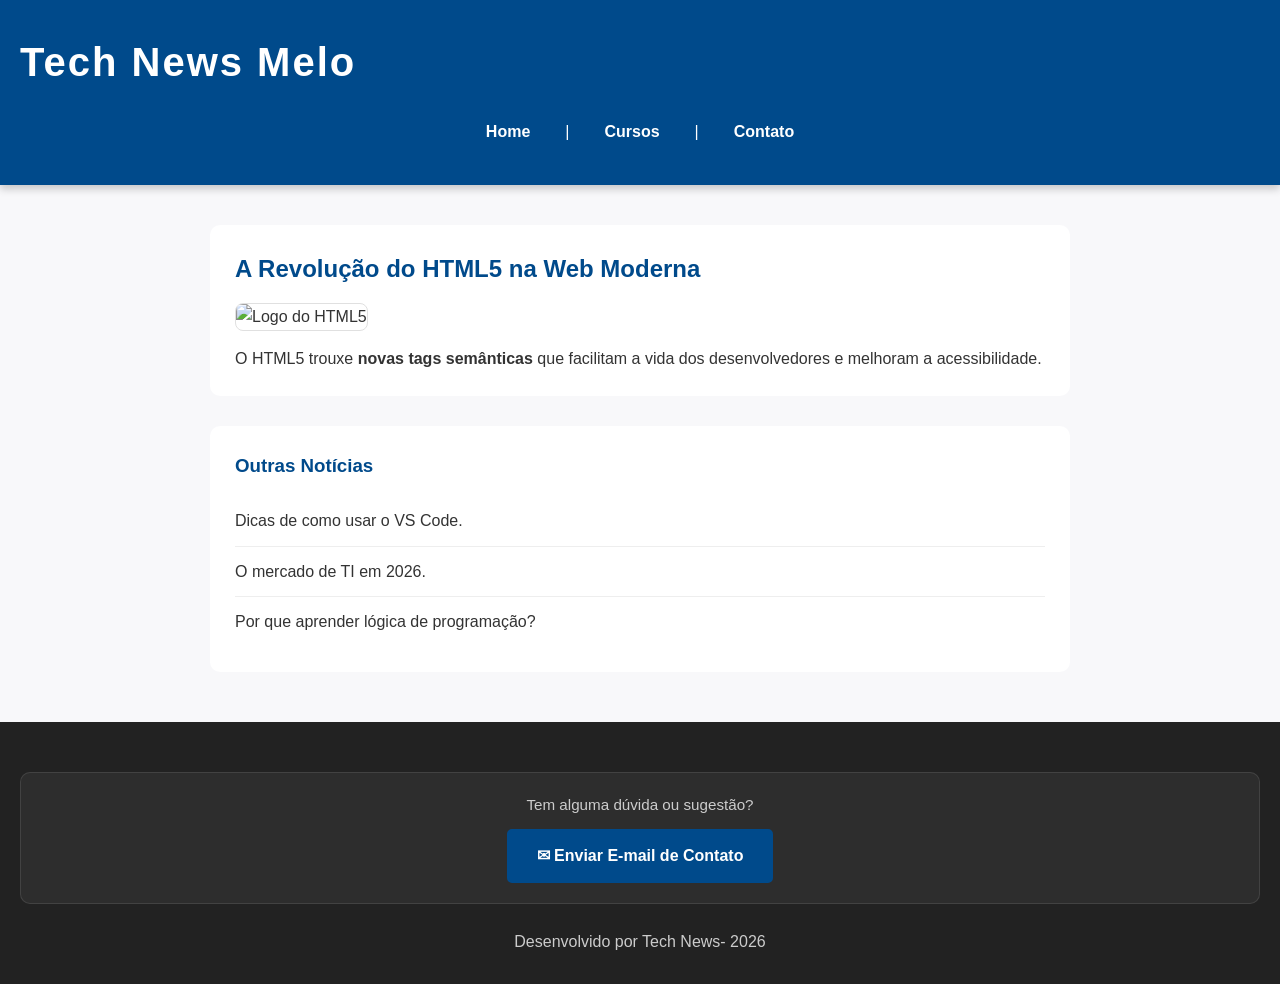
==== primeiros_passos_html/Atividade Aula 6/index.html @ 0657b5bd "Atividade Aula6" ====
<!DOCTYPE html>
<html lang="pt-br">
<head>
    <meta charset="UTF-8">
    <link rel="stylesheet" href="style.css">
    <title>Portal de Notícias Técnico</title>
</head>


    <header>
        <h1>Tech News Melo</h1>
        <nav>
            <a href="home.html">Home</a> | 
            <a href="cursos.html">Cursos</a> | 
            <a href="contato.html">Contato</a>
        </nav>
    </header>

    <main>
        <article>
            <h2>A Revolução do HTML5 na Web Moderna</h2>
            <img src="https://via.placeholder.com/150" alt="Logo do HTML5">
            <p>O HTML5 trouxe <strong>novas tags semânticas</strong> que facilitam a vida dos desenvolvedores e melhoram a acessibilidade.</p>
        </article>

        <section>
            <h3>Outras Notícias</h3>
            <ul>
                <li>Dicas de como usar o VS Code.</li>
                <li>O mercado de TI em 2026.</li>
                <li>Por que aprender lógica de programação?</li>
            </ul>
        </section>
    </main>

    <footer>
        <hr>

        <!-- Menu de Contato via mailto -->
        <nav class="contact-nav" aria-label="Menu de contato">
            <p>Tem alguma dúvida ou sugestão?</p>
            <a href="mailto:contato@escola.com?subject=Dúvida%20sobre%20o%20Portal%20Tech%20News&body=Olá%2C%20gostaria%20de%20saber%20mais%20sobre..."
               aria-label="Enviar e-mail de contato"
               class="contact-nav__btn">
               ✉ Enviar E-mail de Contato
            </a>
        </nav>

        <p>Desenvolvido por Tech News- 2026</p>
    </footer>


</html>
---- primeiros_passos_html/Atividade Aula 6/style.css ----
/* VARIAVEIS GLOBAIS */
:root {
    --cor-primaria: #004A8B;
    --cor-destaque: #ffcc00;
    --cor-texto-claro: #ffffff;
    --cor-texto-escuro: #333333;
    --cor-fundo: rgb(248, 248, 250);
    --cor-rodape: #222222;
    --cor-rodape-texto: #cccccc;
    --fonte-principal: 'Segoe UI', Arial, Helvetica, sans-serif;
    --borda-raio: 5px;
}

* {
    margin: 0;
    padding: 0;
    box-sizing: border-box;
}

/* Estilos gerais da pagina */
body {
    font-family: var(--fonte-principal);
    background-color: var(--cor-fundo);
    color: var(--cor-texto-escuro);
    line-height: 1.6;
}

/* CABECALHO (HEADER) */
header {
    background-color: var(--cor-primaria);
    color: var(--cor-texto-claro);
    padding: 30px 20px;
    box-shadow: 0px 4px 8px rgba(0, 0, 0, 0.2);
}

header h1 {
    margin-bottom: 15px;
    font-size: 2.5rem;
    letter-spacing: 2px;
}

/* NAVEGACAO */
nav {
    display: flex;
    justify-content: center;
    align-items: center;
    gap: 15px;
}

nav a {
    color: var(--cor-texto-claro);
    text-decoration: none;
    font-weight: bold;
    padding: 10px 20px;
    border-radius: var(--borda-raio);
    transition: all 0.3s ease-in-out;
}

nav a:hover {
    background-color: var(--cor-destaque);
    color: var(--cor-primaria);
    transform: translateY(-3px);
}

/* CONTEUDO PRINCIPAL */
main {
    max-width: 900px;
    margin: 40px auto;
    padding: 0 20px;
}

/* ARTIGOS e SECOES */
article, section {
    background-color: #ffffff;
    padding: 25px;
    border-radius: 10px;
    margin-bottom: 30px;
}

article h2, section h3 {
    color: var(--cor-primaria);
    margin-bottom: 15px;
}

article img {
    max-width: 100%;
    height: auto;
    border-radius: 8px;
    margin-bottom: 15px;
    border: 1px solid #e0e0e0;
}

/* LISTAS - OUTRAS NOTICIAS */
section ul {
    list-style: none;
}

section ul li {
    padding: 12px 0;
    border-bottom: 1px solid #eeeeee;
}

section ul li:last-child {
    border-bottom: none;
}

/* RODAPE */
footer {
    background-color: var(--cor-rodape);
    color: var(--cor-rodape-texto);
    text-align: center;
    padding: 30px 20px;
    margin-top: 50px;
}

footer hr {
    border: none;
    margin-bottom: 20px;
}

footer a {
    color: var(--cor-destaque);
    text-decoration: none;
    font-weight: bold;
}

footer a:hover {
    text-decoration: underline;
}

/* MENU DE CONTATO (contact-nav) */
.contact-nav {
    display: flex;
    flex-direction: column;
    align-items: center;
    gap: 12px;
    margin-bottom: 25px;
    padding: 20px;
    border: 1px solid rgba(255, 255, 255, 0.1);
    border-radius: 10px;
    background-color: rgba(255, 255, 255, 0.05);
}

.contact-nav p {
    color: var(--cor-rodape-texto);
    font-size: 0.95rem;
}

.contact-nav__btn {
    display: inline-block;
    background-color: var(--cor-primaria);
    color: var(--cor-texto-claro) !important;
    text-decoration: none !important;
    font-weight: bold;
    padding: 12px 28px;
    border-radius: var(--borda-raio);
    font-size: 1rem;
    transition: all 0.3s ease-in-out;
    border: 2px solid var(--cor-primaria);
}

.contact-nav__btn:hover {
    background-color: var(--cor-destaque);
    color: var(--cor-primaria) !important;
    border-color: var(--cor-destaque);
    transform: translateY(-3px);
    text-decoration: none !important;
}

/* Estado :active e :focus para feedback de clique */
.contact-nav__btn:active {
    transform: translateY(1px);
    background-color: #ffaa00;
    box-shadow: 0 0 0 3px rgba(255, 204, 0, 0.4);
}

.contact-nav__btn:focus {
    outline: none;
    box-shadow: 0 0 0 3px rgba(255, 204, 0, 0.6);
}
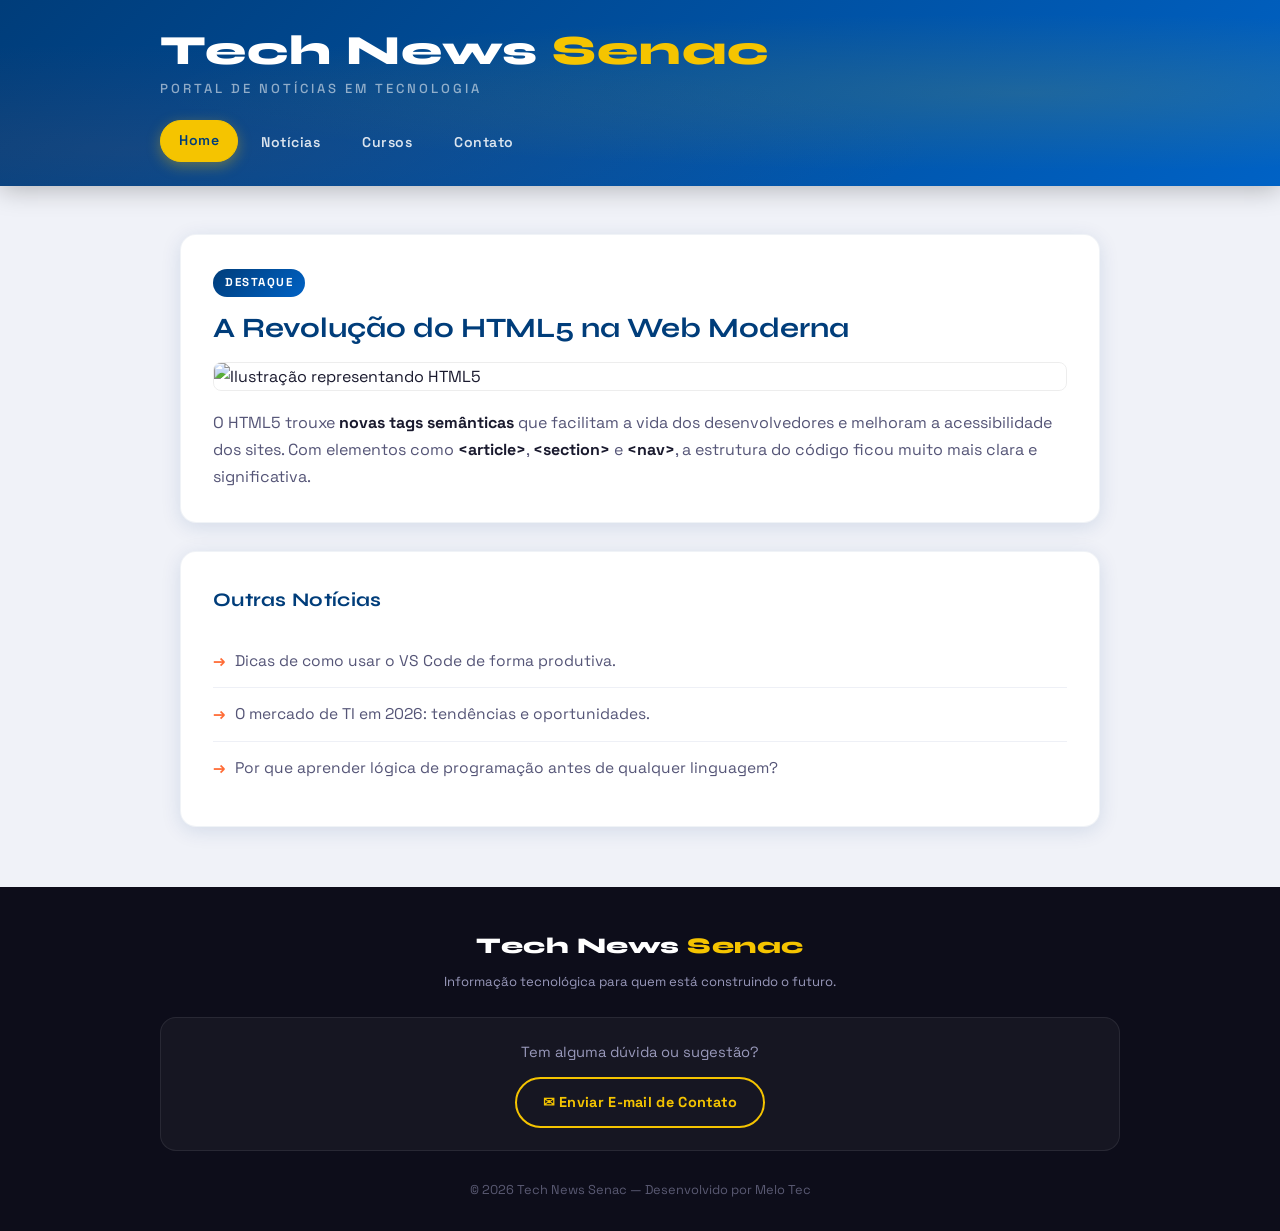
==== commit 311d11d3: "site atualizado" ====
--- a/primeiros_passos_html/Atividade Aula 6/index.html
+++ b/primeiros_passos_html/Atividade Aula 6/index.html
@@ -2,52 +2,58 @@
 <html lang="pt-br">
 <head>
     <meta charset="UTF-8">
+    <meta name="viewport" content="width=device-width, initial-scale=1.0">
     <link rel="stylesheet" href="style.css">
-    <title>Portal de Notícias Técnico</title>
+    <title>Home — Tech News Senac</title>
 </head>
-
+<body>
 
     <header>
-        <h1>Tech News Melo</h1>
-        <nav>
-            <a href="home.html">Home</a> | 
-            <a href="cursos.html">Cursos</a> | 
-            <a href="contato.html">Contato</a>
-        </nav>
+        <div class="header-inner">
+            <h1>Tech News <span>Senac</span></h1>
+            <p class="header-tagline">Portal de Notícias em Tecnologia</p>
+            <nav>
+                <a href="index.html" class="active">Home</a>
+                <a href="noticias.html">Notícias</a>
+                <a href="cursos.html">Cursos</a>
+                <a href="contato.html">Contato</a>
+            </nav>
+        </div>
     </header>
 
     <main>
         <article>
+            <span class="tag">Destaque</span>
             <h2>A Revolução do HTML5 na Web Moderna</h2>
-            <img src="https://via.placeholder.com/150" alt="Logo do HTML5">
-            <p>O HTML5 trouxe <strong>novas tags semânticas</strong> que facilitam a vida dos desenvolvedores e melhoram a acessibilidade.</p>
+            <img src="https://via.placeholder.com/860x320" alt="Ilustração representando HTML5">
+            <p>O HTML5 trouxe <strong>novas tags semânticas</strong> que facilitam a vida dos desenvolvedores e melhoram a acessibilidade dos sites. Com elementos como <strong>&lt;article&gt;</strong>, <strong>&lt;section&gt;</strong> e <strong>&lt;nav&gt;</strong>, a estrutura do código ficou muito mais clara e significativa.</p>
         </article>
 
         <section>
             <h3>Outras Notícias</h3>
             <ul>
-                <li>Dicas de como usar o VS Code.</li>
-                <li>O mercado de TI em 2026.</li>
-                <li>Por que aprender lógica de programação?</li>
+                <li>Dicas de como usar o VS Code de forma produtiva.</li>
+                <li>O mercado de TI em 2026: tendências e oportunidades.</li>
+                <li>Por que aprender lógica de programação antes de qualquer linguagem?</li>
             </ul>
         </section>
     </main>
 
     <footer>
-        <hr>
-
-        <!-- Menu de Contato via mailto -->
-        <nav class="contact-nav" aria-label="Menu de contato">
-            <p>Tem alguma dúvida ou sugestão?</p>
-            <a href="mailto:contato@escola.com?subject=Dúvida%20sobre%20o%20Portal%20Tech%20News&body=Olá%2C%20gostaria%20de%20saber%20mais%20sobre..."
-               aria-label="Enviar e-mail de contato"
-               class="contact-nav__btn">
-               ✉ Enviar E-mail de Contato
-            </a>
-        </nav>
-
-        <p>Desenvolvido por Tech News- 2026</p>
+        <div class="footer-inner">
+            <p class="footer-brand">Tech News <span>Senac</span></p>
+            <p class="footer-desc">Informação tecnológica para quem está construindo o futuro.</p>
+            <nav class="contact-nav" aria-label="Menu de contato">
+                <p>Tem alguma dúvida ou sugestão?</p>
+                <a href="mailto:contato@escola.com?subject=Dúvida%20sobre%20o%20Portal%20Tech%20News&body=Olá%2C%20gostaria%20de%20saber%20mais%20sobre..."
+                   aria-label="Enviar e-mail de contato"
+                   class="contact-nav__btn">
+                   ✉ Enviar E-mail de Contato
+                </a>
+            </nav>
+            <p class="footer-copy">© 2026 Tech News Senac — Desenvolvido por Melo Tec</p>
+        </div>
     </footer>
 
-
-</html>+</body>
+</html>
--- a/primeiros_passos_html/Atividade Aula 6/style.css
+++ b/primeiros_passos_html/Atividade Aula 6/style.css
@@ -1,131 +1,365 @@
-/* VARIAVEIS GLOBAIS */
+/* ============================================
+   TECH NEWS SENAC — STYLESHEET
+   ============================================ */
+
+@import url('https://fonts.googleapis.com/css2?family=Space+Grotesk:wght@400;500;700&family=Syne:wght@700;800&display=swap');
+
+/* ---- VARIÁVEIS GLOBAIS ---- */
 :root {
-    --cor-primaria: #004A8B;
-    --cor-destaque: #ffcc00;
-    --cor-texto-claro: #ffffff;
-    --cor-texto-escuro: #333333;
-    --cor-fundo: rgb(248, 248, 250);
-    --cor-rodape: #222222;
-    --cor-rodape-texto: #cccccc;
-    --fonte-principal: 'Segoe UI', Arial, Helvetica, sans-serif;
-    --borda-raio: 5px;
-}
-
-* {
+    --cor-primaria:     #003d7a;
+    --cor-secundaria:   #0062c5;
+    --cor-destaque:     #f5c400;
+    --cor-destaque2:    #ff6b35;
+    --cor-texto-claro:  #ffffff;
+    --cor-texto-escuro: #1a1a2e;
+    --cor-texto-medio:  #555577;
+    --cor-fundo:        #f0f2f8;
+    --cor-card:         #ffffff;
+    --cor-rodape:       #0d0d1a;
+    --cor-rodape-texto: #9999bb;
+    --fonte-titulo:     'Syne', sans-serif;
+    --fonte-principal:  'Space Grotesk', sans-serif;
+    --borda-raio:       8px;
+    --borda-raio-lg:    16px;
+    --sombra:           0 4px 20px rgba(0, 61, 122, 0.12);
+    --sombra-hover:     0 8px 32px rgba(0, 61, 122, 0.22);
+    --transicao:        all 0.28s ease;
+}
+
+/* ---- RESET ---- */
+*, *::before, *::after {
     margin: 0;
     padding: 0;
     box-sizing: border-box;
 }
 
-/* Estilos gerais da pagina */
+/* ---- BASE ---- */
+html { scroll-behavior: smooth; }
+
 body {
     font-family: var(--fonte-principal);
     background-color: var(--cor-fundo);
     color: var(--cor-texto-escuro);
-    line-height: 1.6;
-}
-
-/* CABECALHO (HEADER) */
+    line-height: 1.7;
+    min-height: 100vh;
+}
+
+/* ============================================
+   HEADER
+   ============================================ */
 header {
-    background-color: var(--cor-primaria);
+    background: linear-gradient(135deg, var(--cor-primaria) 0%, var(--cor-secundaria) 100%);
     color: var(--cor-texto-claro);
-    padding: 30px 20px;
-    box-shadow: 0px 4px 8px rgba(0, 0, 0, 0.2);
+    padding: 0 20px;
+    box-shadow: 0 4px 24px rgba(0, 0, 0, 0.25);
+    position: relative;
+    overflow: hidden;
+}
+
+header::before {
+    content: '';
+    position: absolute;
+    inset: 0;
+    background:
+        radial-gradient(ellipse at 80% 50%, rgba(245, 196, 0, 0.12) 0%, transparent 60%),
+        radial-gradient(ellipse at 10% 80%, rgba(255, 107, 53, 0.08) 0%, transparent 50%);
+    pointer-events: none;
+}
+
+.header-inner {
+    max-width: 960px;
+    margin: 0 auto;
+    padding: 28px 0 22px;
+    position: relative;
+    z-index: 1;
 }
 
 header h1 {
-    margin-bottom: 15px;
-    font-size: 2.5rem;
-    letter-spacing: 2px;
-}
-
-/* NAVEGACAO */
+    font-family: var(--fonte-titulo);
+    font-size: 2.6rem;
+    font-weight: 800;
+    letter-spacing: 1px;
+    margin-bottom: 4px;
+    line-height: 1.1;
+}
+
+header h1 span {
+    color: var(--cor-destaque);
+}
+
+.header-tagline {
+    font-size: 0.82rem;
+    font-weight: 500;
+    letter-spacing: 3px;
+    text-transform: uppercase;
+    color: rgba(255,255,255,0.55);
+    margin-bottom: 22px;
+}
+
+/* ============================================
+   NAVEGAÇÃO
+   ============================================ */
 nav {
     display: flex;
-    justify-content: center;
-    align-items: center;
-    gap: 15px;
+    gap: 4px;
+    flex-wrap: wrap;
 }
 
 nav a {
-    color: var(--cor-texto-claro);
+    color: rgba(255, 255, 255, 0.85);
     text-decoration: none;
-    font-weight: bold;
-    padding: 10px 20px;
-    border-radius: var(--borda-raio);
-    transition: all 0.3s ease-in-out;
-}
-
-nav a:hover {
+    font-weight: 600;
+    font-size: 0.88rem;
+    letter-spacing: 0.5px;
+    padding: 8px 18px;
+    border-radius: 50px;
+    transition: var(--transicao);
+    border: 1.5px solid transparent;
+}
+
+nav a:hover,
+nav a.active {
     background-color: var(--cor-destaque);
     color: var(--cor-primaria);
-    transform: translateY(-3px);
-}
-
-/* CONTEUDO PRINCIPAL */
+    border-color: var(--cor-destaque);
+    transform: translateY(-2px);
+    box-shadow: 0 4px 14px rgba(245, 196, 0, 0.35);
+}
+
+/* ============================================
+   MAIN / LAYOUT
+   ============================================ */
 main {
-    max-width: 900px;
-    margin: 40px auto;
+    max-width: 960px;
+    margin: 48px auto;
     padding: 0 20px;
 }
 
-/* ARTIGOS e SECOES */
+/* ============================================
+   ARTIGOS E SEÇÕES
+   ============================================ */
 article, section {
-    background-color: #ffffff;
-    padding: 25px;
-    border-radius: 10px;
-    margin-bottom: 30px;
-}
-
-article h2, section h3 {
-    color: var(--cor-primaria);
-    margin-bottom: 15px;
+    background-color: var(--cor-card);
+    padding: 32px;
+    border-radius: var(--borda-raio-lg);
+    margin-bottom: 28px;
+    box-shadow: var(--sombra);
+    transition: box-shadow 0.3s ease;
+    border: 1px solid rgba(0, 61, 122, 0.06);
+}
+
+article:hover, section:hover {
+    box-shadow: var(--sombra-hover);
+}
+
+article h2 {
+    font-family: var(--fonte-titulo);
+    font-size: 1.75rem;
+    color: var(--cor-primaria);
+    margin-bottom: 16px;
+    line-height: 1.25;
+}
+
+section h3 {
+    font-family: var(--fonte-titulo);
+    font-size: 1.2rem;
+    color: var(--cor-primaria);
+    margin-bottom: 18px;
+    letter-spacing: 0.3px;
+}
+
+article p {
+    color: var(--cor-texto-medio);
+    font-size: 1rem;
+}
+
+article p strong {
+    color: var(--cor-texto-escuro);
 }
 
 article img {
     max-width: 100%;
     height: auto;
-    border-radius: 8px;
-    margin-bottom: 15px;
-    border: 1px solid #e0e0e0;
-}
-
-/* LISTAS - OUTRAS NOTICIAS */
+    border-radius: var(--borda-raio);
+    margin-bottom: 18px;
+    border: 1px solid rgba(0,0,0,0.07);
+    display: block;
+}
+
+/* ---- TAG BADGE ---- */
+.tag {
+    display: inline-block;
+    background: linear-gradient(135deg, var(--cor-primaria), var(--cor-secundaria));
+    color: #fff;
+    font-size: 0.72rem;
+    font-weight: 700;
+    letter-spacing: 1.5px;
+    text-transform: uppercase;
+    padding: 4px 12px;
+    border-radius: 50px;
+    margin-bottom: 14px;
+}
+
+/* ============================================
+   LISTA — OUTRAS NOTÍCIAS
+   ============================================ */
 section ul {
     list-style: none;
 }
 
 section ul li {
-    padding: 12px 0;
-    border-bottom: 1px solid #eeeeee;
+    padding: 13px 0;
+    border-bottom: 1px solid #eef0f6;
+    color: var(--cor-texto-medio);
+    font-size: 0.97rem;
+    display: flex;
+    align-items: center;
+    gap: 10px;
+    transition: color 0.2s ease;
+}
+
+section ul li::before {
+    content: '→';
+    color: var(--cor-destaque2);
+    font-weight: 700;
+    flex-shrink: 0;
+}
+
+section ul li:hover {
+    color: var(--cor-primaria);
+    cursor: default;
 }
 
 section ul li:last-child {
     border-bottom: none;
 }
 
-/* RODAPE */
+/* ============================================
+   FORMULÁRIO DE CONTATO
+   ============================================ */
+.form-container {
+    background-color: var(--cor-card);
+    padding: 40px;
+    border-radius: var(--borda-raio-lg);
+    margin-bottom: 30px;
+    box-shadow: var(--sombra);
+    border: 1px solid rgba(0, 61, 122, 0.06);
+}
+
+.form-container h2 {
+    font-family: var(--fonte-titulo);
+    color: var(--cor-primaria);
+    font-size: 1.8rem;
+    margin-bottom: 8px;
+}
+
+.form-container .form-subtitle {
+    color: var(--cor-texto-medio);
+    font-size: 0.93rem;
+    margin-bottom: 28px;
+}
+
+.form-group {
+    margin-bottom: 22px;
+}
+
+.form-group label {
+    display: block;
+    font-weight: 600;
+    font-size: 0.88rem;
+    letter-spacing: 0.5px;
+    color: var(--cor-texto-escuro);
+    margin-bottom: 8px;
+    text-transform: uppercase;
+}
+
+.form-group input,
+.form-group textarea {
+    width: 100%;
+    padding: 13px 16px;
+    border: 1.5px solid #dde0ee;
+    border-radius: var(--borda-raio);
+    font-family: var(--fonte-principal);
+    font-size: 1rem;
+    color: var(--cor-texto-escuro);
+    background-color: #f7f8fc;
+    transition: var(--transicao);
+}
+
+.form-group input:focus,
+.form-group textarea:focus {
+    outline: none;
+    border-color: var(--cor-secundaria);
+    background-color: #fff;
+    box-shadow: 0 0 0 3px rgba(0, 98, 197, 0.12);
+}
+
+.form-group textarea {
+    resize: vertical;
+    min-height: 140px;
+}
+
+.btn-enviar {
+    background: linear-gradient(135deg, var(--cor-primaria), var(--cor-secundaria));
+    color: #fff;
+    border: none;
+    padding: 14px 36px;
+    border-radius: 50px;
+    font-family: var(--fonte-principal);
+    font-size: 0.95rem;
+    font-weight: 700;
+    letter-spacing: 0.5px;
+    cursor: pointer;
+    transition: var(--transicao);
+    box-shadow: 0 4px 16px rgba(0, 61, 122, 0.25);
+}
+
+.btn-enviar:hover {
+    background: linear-gradient(135deg, var(--cor-destaque), #ffaa00);
+    color: var(--cor-primaria);
+    transform: translateY(-3px);
+    box-shadow: 0 8px 24px rgba(245, 196, 0, 0.4);
+}
+
+.btn-enviar:active {
+    transform: translateY(0);
+}
+
+/* ============================================
+   RODAPÉ
+   ============================================ */
 footer {
     background-color: var(--cor-rodape);
     color: var(--cor-rodape-texto);
     text-align: center;
-    padding: 30px 20px;
-    margin-top: 50px;
+    padding: 40px 20px 30px;
+    margin-top: 60px;
 }
 
 footer hr {
-    border: none;
-    margin-bottom: 20px;
-}
-
-footer a {
-    color: var(--cor-destaque);
-    text-decoration: none;
-    font-weight: bold;
-}
-
-footer a:hover {
-    text-decoration: underline;
+    display: none;
+}
+
+.footer-inner {
+    max-width: 960px;
+    margin: 0 auto;
+}
+
+.footer-brand {
+    font-family: var(--fonte-titulo);
+    font-size: 1.4rem;
+    font-weight: 800;
+    color: #fff;
+    margin-bottom: 6px;
+    letter-spacing: 0.5px;
+}
+
+.footer-brand span { color: var(--cor-destaque); }
+
+.footer-desc {
+    font-size: 0.82rem;
+    color: var(--cor-rodape-texto);
+    margin-bottom: 24px;
 }
 
 /* MENU DE CONTATO (contact-nav) */
@@ -134,47 +368,73 @@
     flex-direction: column;
     align-items: center;
     gap: 12px;
-    margin-bottom: 25px;
-    padding: 20px;
-    border: 1px solid rgba(255, 255, 255, 0.1);
-    border-radius: 10px;
-    background-color: rgba(255, 255, 255, 0.05);
+    margin-bottom: 28px;
+    padding: 22px;
+    border: 1px solid rgba(255, 255, 255, 0.08);
+    border-radius: var(--borda-raio-lg);
+    background-color: rgba(255, 255, 255, 0.04);
 }
 
 .contact-nav p {
     color: var(--cor-rodape-texto);
-    font-size: 0.95rem;
+    font-size: 0.92rem;
 }
 
 .contact-nav__btn {
     display: inline-block;
-    background-color: var(--cor-primaria);
-    color: var(--cor-texto-claro) !important;
+    background-color: transparent;
+    color: var(--cor-destaque) !important;
     text-decoration: none !important;
-    font-weight: bold;
-    padding: 12px 28px;
-    border-radius: var(--borda-raio);
-    font-size: 1rem;
-    transition: all 0.3s ease-in-out;
-    border: 2px solid var(--cor-primaria);
+    font-weight: 700;
+    font-size: 0.9rem;
+    padding: 11px 26px;
+    border-radius: 50px;
+    border: 2px solid var(--cor-destaque);
+    transition: var(--transicao);
+    letter-spacing: 0.3px;
 }
 
 .contact-nav__btn:hover {
     background-color: var(--cor-destaque);
     color: var(--cor-primaria) !important;
-    border-color: var(--cor-destaque);
-    transform: translateY(-3px);
+    transform: translateY(-2px);
+    box-shadow: 0 4px 16px rgba(245, 196, 0, 0.3);
     text-decoration: none !important;
 }
 
-/* Estado :active e :focus para feedback de clique */
 .contact-nav__btn:active {
-    transform: translateY(1px);
-    background-color: #ffaa00;
-    box-shadow: 0 0 0 3px rgba(255, 204, 0, 0.4);
+    transform: translateY(0);
 }
 
 .contact-nav__btn:focus {
     outline: none;
-    box-shadow: 0 0 0 3px rgba(255, 204, 0, 0.6);
-}+    box-shadow: 0 0 0 3px rgba(245, 196, 0, 0.4);
+}
+
+.footer-copy {
+    font-size: 0.8rem;
+    color: rgba(153, 153, 187, 0.55);
+    margin-top: 8px;
+}
+
+footer a {
+    color: var(--cor-destaque);
+    text-decoration: none;
+    font-weight: 600;
+}
+
+footer a:hover {
+    text-decoration: underline;
+}
+
+/* ============================================
+   RESPONSIVIDADE
+   ============================================ */
+@media (max-width: 620px) {
+    header h1 { font-size: 1.9rem; }
+    main { margin: 28px auto; }
+    article, section { padding: 22px 18px; }
+    .form-container { padding: 26px 18px; }
+    nav { gap: 6px; }
+    nav a { padding: 7px 12px; font-size: 0.82rem; }
+}
